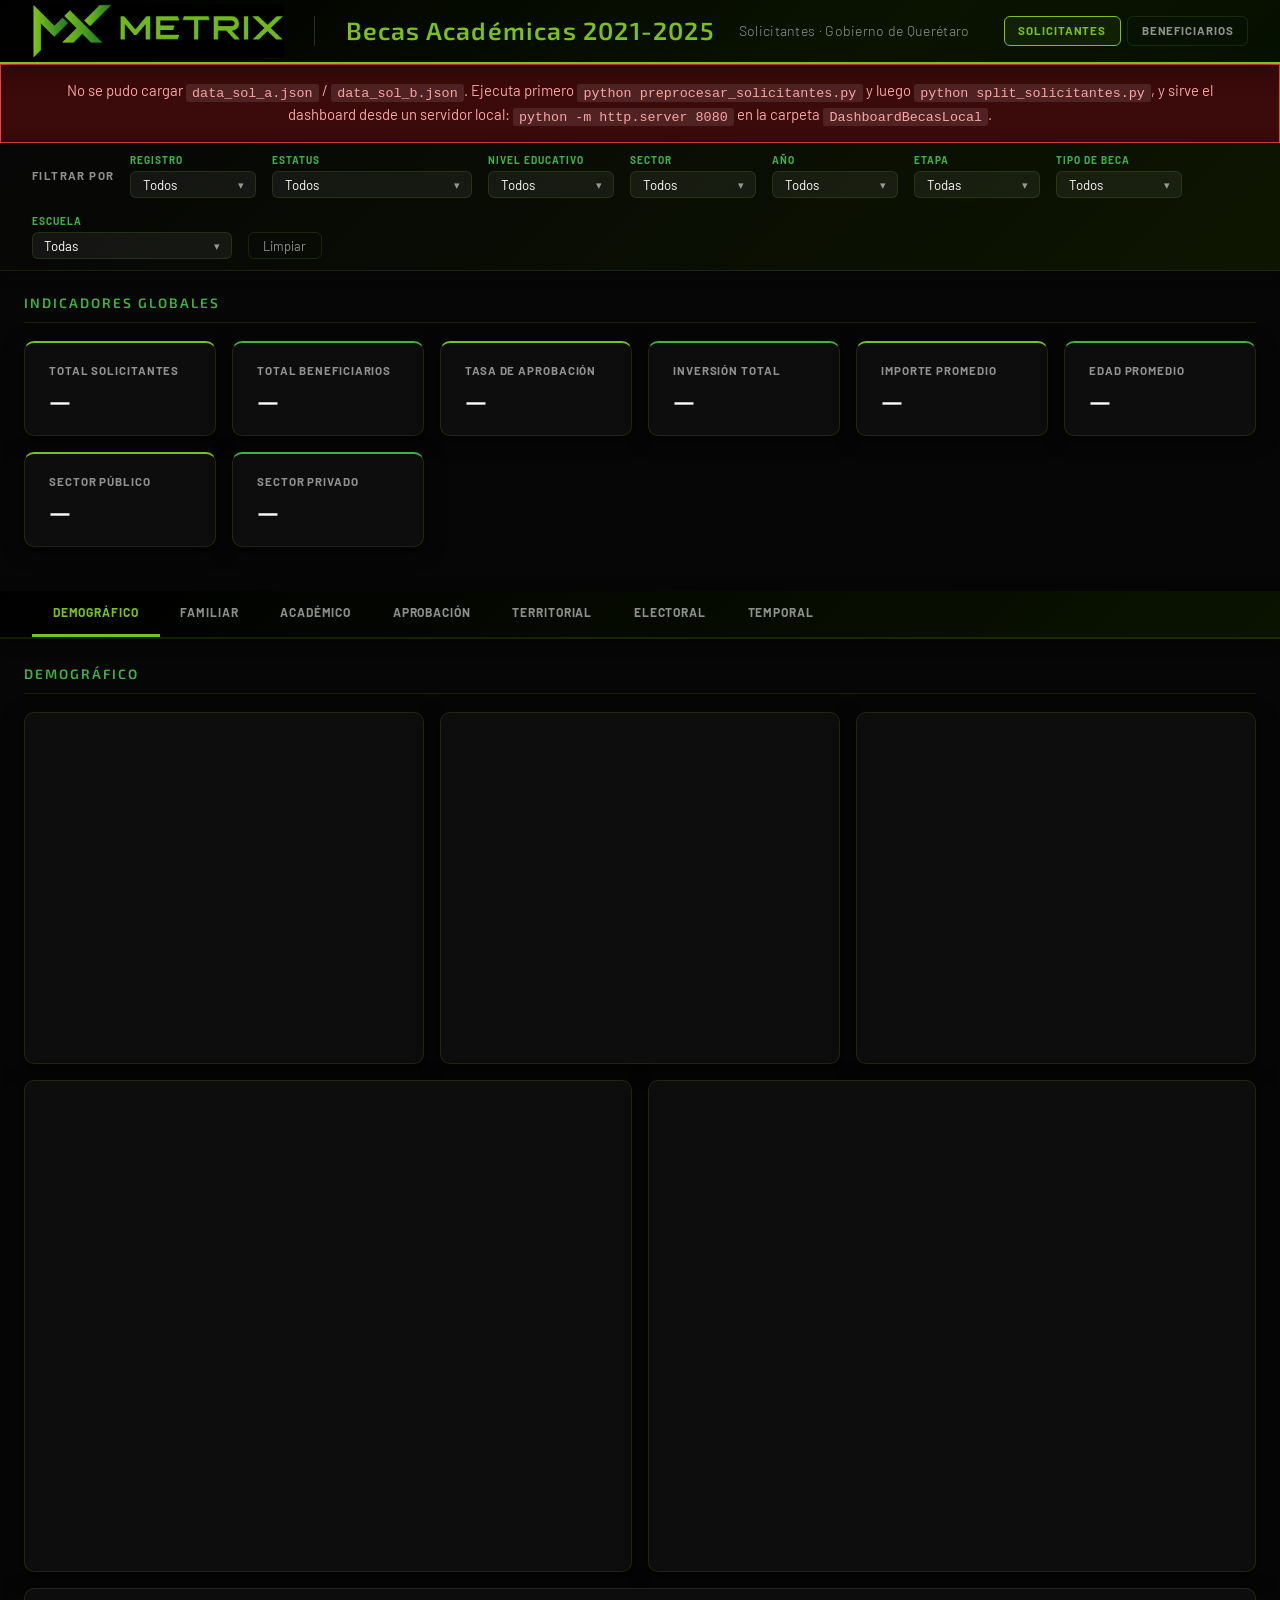
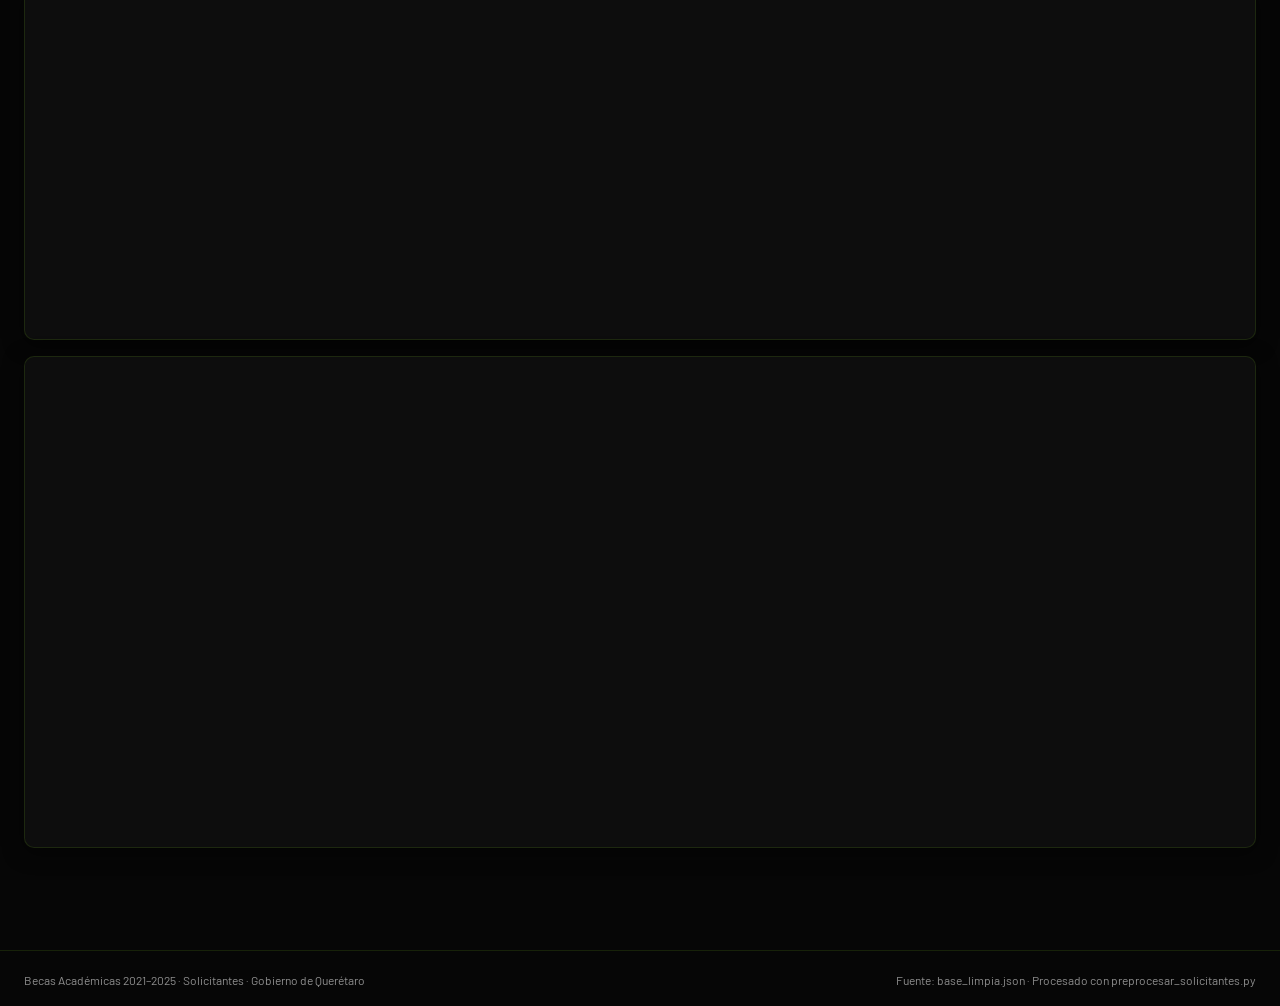
==== solicitantes.html @ c9a0ce11 "Nuevo componente solicitantes" ====
<!DOCTYPE html>
<html lang="es">
<head>
    <meta charset="UTF-8">
    <meta name="viewport" content="width=device-width, initial-scale=1.0">
    <title>Solicitantes — Becas Académicas 2021-2025</title>

    <link rel="preconnect" href="https://fonts.googleapis.com">
    <link rel="preconnect" href="https://fonts.gstatic.com" crossorigin>
    <link href="https://fonts.googleapis.com/css2?family=Barlow:wght@300;400;600;700&family=Exo+2:wght@400;600;700;800&display=swap" rel="stylesheet">

    <link rel="stylesheet" href="css/styles.css">

    <script src="https://cdn.plot.ly/plotly-2.27.0.min.js" charset="utf-8"></script>
</head>
<body>

<!-- ── TOP BAR ──────────────────────────────────────────────────────────── -->
<header class="top-bar">
    <div class="top-bar-inner">
        <div class="brand-logo" aria-label="Metrix">
            <img src="images/logo.png" alt="Metrix" class="brand-img">
        </div>
        <div class="brand-divider"></div>
        <h1 class="dashboard-title">Becas Académicas 2021-2025</h1>
        <span class="dashboard-subtitle">Solicitantes · Gobierno de Querétaro</span>
        <nav class="page-nav" aria-label="Cambiar vista">
            <a href="solicitantes.html" class="page-nav-btn active">Solicitantes</a>
            <a href="index.html" class="page-nav-btn">Beneficiarios</a>
        </nav>
    </div>
</header>

<!-- ── BANNER DE ERROR ──────────────────────────────────────────────────── -->
<div id="error-msg" class="error-banner" style="display:none;">
    No se pudo cargar <code>data_sol_a.json</code> / <code>data_sol_b.json</code>.
    Ejecuta primero <code>python preprocesar_solicitantes.py</code> y luego
    <code>python split_solicitantes.py</code>, y sirve el dashboard desde un
    servidor local: <code>python -m http.server 8080</code> en la carpeta <code>DashboardBecasLocal</code>.
</div>

<!-- ── BARRA DE FILTROS ──────────────────────────────────────── -->
<div class="filtros-bar">
    <div class="filtros-inner">
        <span class="filtros-titulo">Filtrar por</span>

        <!-- Filtro exclusivo de Solicitantes: Registro -->
        <div class="filtro-grupo">
            <label class="filtro-label">Registro</label>
            <div class="ms-wrap" id="ms-registro">
                <button class="ms-btn" type="button"><span class="ms-text">Todos</span><span class="ms-arrow">▾</span></button>
                <div class="ms-panel" hidden>
                    <label class="ms-opt"><input type="checkbox" value="BENEFICIARIOS"> Beneficiarios</label>
                    <label class="ms-opt"><input type="checkbox" value="NO_BENEFICIARIOS"> No Beneficiarios</label>
                </div>
            </div>
        </div>

        <!-- Filtro exclusivo de Solicitantes: Estatus -->
        <div class="filtro-grupo">
            <label class="filtro-label">Estatus</label>
            <div class="ms-wrap ms-wrap-lg" id="ms-estatus">
                <button class="ms-btn" type="button"><span class="ms-text">Todos</span><span class="ms-arrow">▾</span></button>
                <div class="ms-panel ms-panel-scroll" hidden></div>
            </div>
        </div>

        <div class="filtro-grupo">
            <label class="filtro-label">Nivel Educativo</label>
            <div class="ms-wrap" id="ms-nivel">
                <button class="ms-btn" type="button"><span class="ms-text">Todos</span><span class="ms-arrow">▾</span></button>
                <div class="ms-panel" hidden>
                    <label class="ms-opt"><input type="checkbox" value="PRIMARIA"> Primaria</label>
                    <label class="ms-opt"><input type="checkbox" value="SECUNDARIA"> Secundaria</label>
                    <label class="ms-opt"><input type="checkbox" value="UNIVERSIDAD"> Universidad</label>
                </div>
            </div>
        </div>

        <div class="filtro-grupo">
            <label class="filtro-label">Sector</label>
            <div class="ms-wrap" id="ms-sector">
                <button class="ms-btn" type="button"><span class="ms-text">Todos</span><span class="ms-arrow">▾</span></button>
                <div class="ms-panel" hidden>
                    <label class="ms-opt"><input type="checkbox" value="PUBLICA"> Público</label>
                    <label class="ms-opt"><input type="checkbox" value="PRIVADA"> Privado</label>
                </div>
            </div>
        </div>

        <div class="filtro-grupo">
            <label class="filtro-label">Año</label>
            <div class="ms-wrap" id="ms-anio">
                <button class="ms-btn" type="button"><span class="ms-text">Todos</span><span class="ms-arrow">▾</span></button>
                <div class="ms-panel" hidden>
                    <label class="ms-opt"><input type="checkbox" value="2021"> 2021</label>
                    <label class="ms-opt"><input type="checkbox" value="2022"> 2022</label>
                    <label class="ms-opt"><input type="checkbox" value="2023"> 2023</label>
                    <label class="ms-opt"><input type="checkbox" value="2024"> 2024</label>
                    <label class="ms-opt"><input type="checkbox" value="2025"> 2025</label>
                </div>
            </div>
        </div>

        <div class="filtro-grupo">
            <label class="filtro-label">Etapa</label>
            <div class="ms-wrap" id="ms-etapa">
                <button class="ms-btn" type="button"><span class="ms-text">Todas</span><span class="ms-arrow">▾</span></button>
                <div class="ms-panel" hidden>
                    <label class="ms-opt" data-etapa="E1"><input type="checkbox" value="1RA ETAPA"> 1ª Etapa</label>
                    <label class="ms-opt" data-etapa="E2"><input type="checkbox" value="2DA ETAPA"> 2ª Etapa</label>
                    <label class="ms-opt" data-etapa="EX"><input type="checkbox" value="EXTRAORDINARIA"> Extraordinaria</label>
                </div>
            </div>
        </div>

        <div class="filtro-grupo">
            <label class="filtro-label">Tipo de Beca</label>
            <div class="ms-wrap" id="ms-tipo">
                <button class="ms-btn" type="button"><span class="ms-text">Todos</span><span class="ms-arrow">▾</span></button>
                <div class="ms-panel" hidden>
                    <label class="ms-opt"><input type="checkbox" value="PRIMARIA"> Primaria</label>
                    <label class="ms-opt"><input type="checkbox" value="SECUNDARIA"> Secundaria</label>
                    <label class="ms-opt"><input type="checkbox" value="PRIMARIA EXCELENCIA"> Primaria Excelencia</label>
                    <label class="ms-opt"><input type="checkbox" value="SECUNDARIA EXCELENCIA"> Secundaria Excelencia</label>
                </div>
            </div>
        </div>

        <div class="filtro-grupo">
            <label class="filtro-label">Escuela</label>
            <div class="ms-wrap ms-wrap-lg" id="ms-escuela">
                <button class="ms-btn" type="button"><span class="ms-text">Todas</span><span class="ms-arrow">▾</span></button>
                <div class="ms-panel ms-panel-scroll" hidden></div>
            </div>
        </div>

        <button id="filtro-limpiar" class="filtro-btn-limpiar">Limpiar</button>
        <span id="filtro-count" class="filtro-count"></span>
    </div>
</div>

<!-- ── KPI CARDS ─────────────────────────────────────────────────────────── -->
<div class="container kpi-wrapper">
    <section class="section">
        <h2 class="section-title">Indicadores Globales</h2>
        <div class="kpi-grid">
            <div class="kpi-card">
                <span class="kpi-label">Total Solicitantes</span>
                <span class="kpi-value" id="kpi-total-val">—</span>
            </div>
            <div class="kpi-card">
                <span class="kpi-label">Total Beneficiarios</span>
                <span class="kpi-value" id="kpi-beneficiarios-val">—</span>
            </div>
            <div class="kpi-card">
                <span class="kpi-label">Tasa de Aprobación</span>
                <span class="kpi-value" id="kpi-tasa-val">—</span>
            </div>
            <div class="kpi-card">
                <span class="kpi-label">Inversión Total</span>
                <span class="kpi-value" id="kpi-inversion-val">—</span>
            </div>
            <div class="kpi-card">
                <span class="kpi-label">Importe Promedio</span>
                <span class="kpi-value" id="kpi-promedio-val">—</span>
            </div>
            <div class="kpi-card">
                <span class="kpi-label">Edad Promedio</span>
                <span class="kpi-value" id="kpi-edad-val">—</span>
            </div>
            <div class="kpi-card">
                <span class="kpi-label">Sector Público</span>
                <span class="kpi-value" id="kpi-publico-val">—</span>
            </div>
            <div class="kpi-card">
                <span class="kpi-label">Sector Privado</span>
                <span class="kpi-value" id="kpi-privado-val">—</span>
            </div>
        </div>
    </section>
</div>

<!-- ── NAVEGACIÓN POR PESTAÑAS ───────────────────────────────────────────── -->
<nav id="tabs-nav" class="tabs-nav" aria-label="Secciones del dashboard"></nav>

<!-- ── PANELES DE CONTENIDO ──────────────────────────────────────────────── -->
<main id="tab-panels" class="container"></main>

<!-- ── FOOTER ────────────────────────────────────────────────────────────── -->
<footer class="footer">
    <span>Becas Académicas 2021–2025 · Solicitantes · Gobierno de Querétaro</span>
    <span>Fuente: base_limpia.json · Procesado con preprocesar_solicitantes.py</span>
</footer>

<!-- ── SCRIPTS ────────────────────────────────────────────────────────────
     Orden: config → cargarDatosSol → módulos de gráficas
     cargarDatosSol.js dispara el evento 'datosListos' que activa cada gráfica.
─────────────────────────────────────────────────────────────────────────── -->
<script src="js/config.js"></script>
<script src="js/cargarDatosSol.js"></script>
<script src="js/filtrosSol.js"></script>
<script src="js/tabs.js"></script>
<script src="js/tabsSol.js"></script>

<!-- KPI cards -->
<script src="js/kpisSol.js"></script>

<!-- Gráficas por sección -->
<!-- Demográfico: compartido + gráfica extra exclusiva de Solicitantes -->
<script src="js/graficaDemografico.js"></script>
<script src="js/graficaDemograficoSol.js"></script>
<!-- Familiar y Académico: compartidos -->
<script src="js/graficaFamiliar.js"></script>
<script src="js/graficaAcademico.js"></script>
<!-- Aprobación: versión Solicitantes (reemplaza Económico de Beneficiarios) -->
<script src="js/graficaEconomicoSol.js"></script>
<!-- Territorial y Electoral: compartidos -->
<script src="js/graficaTerritorial.js"></script>
<script src="js/graficaElectoral.js"></script>
<!-- Temporal: versión Solicitantes (reemplaza Comparativo de Beneficiarios) -->
<script src="js/graficaComparativoSol.js"></script>

<!-- Orquestador: carga partials y arranca datos -->
<script src="js/loaderSol.js"></script>

</body>
</html>
---- css/styles.css ----
/* ── STYLES.CSS ── DashboardBecas ─────────────────────────────────────────────
   Tema: Metrix brand — negro (#060606) · verde (#7bc11d / #267e28)
   Fuentes: Exo 2 (display) · Barlow (cuerpo)
   Dashboard: Becas Académicas 2021–2025 · Gobierno de Querétaro
── */

*, *::before, *::after {
    box-sizing: border-box;
    margin: 0;
    padding: 0;
}

:root {
    --bg-base:       #060606;
    --bg-card:       #0d0d0d;
    --bg-paper:      #161616;
    --accent-1:      #7bc11d;
    --accent-2:      #3eb340;
    --text-primary:  #FFFFFF;
    --text-muted:    rgba(255, 255, 255, 0.55);
    --border:        rgba(123, 193, 29, 0.15);
    --border-hover:  rgba(123, 193, 29, 0.35);
    --font-main:     'Barlow', 'Inter', sans-serif;
    --font-display:  'Exo 2', sans-serif;
    --radius:        10px;
    --shadow:        0 4px 20px rgba(0, 0, 0, 0.55);
    --shadow-hover:  0 8px 32px rgba(0, 0, 0, 0.7);
    --h-topbar:      62px;
    --h-filtros:     86px;
}

html { scroll-behavior: smooth; }

body {
    background-color: var(--bg-base);
    color: var(--text-primary);
    font-family: var(--font-main);
    min-height: 100vh;
    line-height: 1.5;
}

/* ── TOP BAR ─────────────────────────────────────────────────────────────── */
.top-bar {
    background: linear-gradient(135deg, #000000 0%, #0a1300 70%, #061000 100%);
    border-bottom: 2px solid var(--accent-1);
    position: sticky;
    top: 0;
    z-index: 100;
    padding: 0 2rem;
    box-shadow: 0 2px 24px rgba(0, 0, 0, 0.55);
}

.top-bar-inner {
    max-width: 1620px;
    margin: 0 auto;
    display: flex;
    align-items: center;
    gap: 1.5rem;
    height: var(--h-topbar);
}

.dashboard-title {
    font-family: var(--font-display);
    font-size: 1.55rem;
    font-weight: 600;
    color: var(--accent-1);
    letter-spacing: 1.2px;
    white-space: nowrap;
}

.dashboard-subtitle {
    font-size: 0.88rem;
    color: var(--text-muted);
    font-weight: 300;
    letter-spacing: 0.3px;
}

/* ── ERROR BANNER ─────────────────────────────────────────────────────────── */
.error-banner {
    background: #3b0a0a;
    border: 1px solid #ef4444;
    color: #fca5a5;
    padding: 0.9rem 2rem;
    text-align: center;
    font-size: 0.93rem;
}
.error-banner code {
    background: rgba(255,255,255,0.1);
    padding: 0.1rem 0.4rem;
    border-radius: 3px;
    font-size: 0.9em;
}

/* ── MAIN CONTAINER ──────────────────────────────────────────────────────── */
.container {
    max-width: 1620px;
    margin: 0 auto;
    padding: 1.6rem 1.5rem;
}

/* ── SECTION ─────────────────────────────────────────────────────────────── */
.section {
    margin-bottom: 2.8rem;
}

.section-title {
    font-family: var(--font-display);
    font-size: 0.85rem;
    font-weight: 600;
    color: var(--accent-2);
    letter-spacing: 2px;
    text-transform: uppercase;
    margin-bottom: 1.1rem;
    padding-bottom: 0.55rem;
    border-bottom: 1px solid var(--border);
}

/* ── KPI GRID ─────────────────────────────────────────────────────────────── */
.kpi-grid {
    display: grid;
    grid-template-columns: repeat(auto-fit, minmax(180px, 1fr));
    gap: 1rem;
}

.kpi-card {
    background: linear-gradient(145deg, #0d0d0d, var(--bg-card));
    border: 1px solid var(--border);
    border-radius: var(--radius);
    padding: 1.2rem 1.5rem;
    display: flex;
    flex-direction: column;
    gap: 0.35rem;
    box-shadow: var(--shadow);
    transition: transform 0.2s ease, box-shadow 0.2s ease, border-color 0.2s ease;
}

.kpi-card:nth-child(odd)  { border-top: 2px solid var(--accent-1); }
.kpi-card:nth-child(even) { border-top: 2px solid var(--accent-2); }

.kpi-card:hover {
    transform: translateY(-2px);
    box-shadow: var(--shadow-hover);
    border-color: var(--border-hover);
}

.kpi-label {
    font-size: 0.72rem;
    color: var(--text-muted);
    text-transform: uppercase;
    letter-spacing: 0.9px;
    font-weight: 700;
}

.kpi-value {
    font-family: var(--font-display);
    font-size: clamp(1.05rem, 2vw, 1.6rem);
    font-weight: 700;
    color: var(--text-primary);
    line-height: 1.2;
    overflow-wrap: break-word;
    word-break: break-word;
    min-width: 0;
}

/* ── CHARTS GRID ──────────────────────────────────────────────────────────── */
.charts-grid {
    display: grid;
    gap: 1rem;
    margin-bottom: 1rem;
}

.charts-grid.cols-1 { grid-template-columns: 1fr; }
.charts-grid.cols-2 { grid-template-columns: repeat(2, 1fr); }
.charts-grid.cols-3 { grid-template-columns: repeat(3, 1fr); }

@media (max-width: 1100px) {
    .charts-grid.cols-3 { grid-template-columns: repeat(2, 1fr); }
}
@media (max-width: 720px) {
    .charts-grid.cols-2,
    .charts-grid.cols-3 { grid-template-columns: 1fr; }
    .top-bar-inner { flex-direction: column; height: auto; padding: 0.7rem 0; gap: 0.2rem; }
}

/* ── CHART CARD ───────────────────────────────────────────────────────────── */
.chart-card {
    background: var(--bg-card);
    border: 1px solid var(--border);
    border-radius: var(--radius);
    overflow: hidden;
    box-shadow: var(--shadow);
    transition: box-shadow 0.2s ease;
}

.chart-card:hover { box-shadow: var(--shadow-hover); }

.chart-container {
    width: 100%;
    height: 350px;
    position: relative;
}

.chart-container.chart-tall { height: 490px; }
.chart-container.chart-xl   { height: 440px; }
.chart-container.chart-xxl  { height: 580px; }
.chart-container.chart-mapa { height: 520px; }

/* loading placeholder */
.chart-container.loading::after {
    content: 'Cargando...';
    position: absolute;
    inset: 0;
    display: flex;
    align-items: center;
    justify-content: center;
    color: var(--text-muted);
    font-size: 0.85rem;
    animation: pulse 1.6s ease-in-out infinite;
}

@keyframes pulse {
    0%, 100% { opacity: 0.35; }
    50%       { opacity: 1; }
}

/* ── TABS NAV ─────────────────────────────────────────────────────────────── */
.tabs-nav {
    background: linear-gradient(135deg, #000000 0%, #0a1300 100%);
    border-bottom: 2px solid var(--border);
    position: sticky;
    top: calc(var(--h-topbar) + var(--h-filtros));
    z-index: 80;
    padding: 0 2rem;
    display: flex;
    overflow-x: auto;
    scrollbar-width: none;
    box-shadow: 0 2px 14px rgba(0,0,0,0.45);
}

.tabs-nav::-webkit-scrollbar { display: none; }

.tab-btn {
    flex-shrink: 0;
    background: transparent;
    border: none;
    border-bottom: 3px solid transparent;
    color: var(--text-muted);
    font-family: var(--font-main);
    font-size: 0.75rem;
    font-weight: 700;
    letter-spacing: 0.9px;
    text-transform: uppercase;
    padding: 0.88rem 1.3rem;
    cursor: pointer;
    transition: color 0.18s ease, border-color 0.18s ease;
    white-space: nowrap;
}

.tab-btn:hover { color: var(--text-primary); }

.tab-btn.active {
    color: var(--accent-1);
    border-bottom-color: var(--accent-1);
}

/* KPI wrapper */
.kpi-wrapper { padding-top: 1.4rem; padding-bottom: 0; }

/* Panel container */
#tab-panels { padding-top: 1.6rem; }

/* ── BARRA DE FILTROS ────────────────────────────────────────────────────── */
.filtros-bar {
    background: linear-gradient(135deg, #060606 0%, #0d1500 100%);
    border-bottom: 1px solid var(--border);
    padding: 0.65rem 2rem;
    position: sticky;
    top: var(--h-topbar);
    z-index: 90;
    box-shadow: 0 2px 12px rgba(0,0,0,0.4);
}

.filtros-inner {
    max-width: 1620px;
    margin: 0 auto;
    display: flex;
    align-items: center;
    gap: 1rem;
    flex-wrap: wrap;
    min-height: 54px;
}

.filtros-titulo {
    font-size: 0.72rem;
    font-weight: 700;
    text-transform: uppercase;
    letter-spacing: 1.4px;
    color: var(--text-muted);
    white-space: nowrap;
}

.filtro-grupo {
    display: flex;
    flex-direction: column;
    gap: 0.18rem;
}

.filtro-label {
    font-size: 0.63rem;
    font-weight: 700;
    text-transform: uppercase;
    letter-spacing: 1px;
    color: var(--accent-2);
}

.filtro-select {
    background: rgba(255,255,255,0.06);
    border: 1px solid var(--border);
    border-radius: 6px;
    color: var(--text-primary);
    font-family: var(--font-main);
    font-size: 0.83rem;
    padding: 0.28rem 0.7rem;
    cursor: pointer;
    transition: border-color 0.18s ease, background 0.18s ease;
    min-width: 126px;
}

.filtro-select.filtro-select-lg { min-width: 200px; }

.filtro-select:hover,
.filtro-select:focus {
    border-color: var(--accent-1);
    background: rgba(123,193,29,0.10);
    outline: none;
}

.filtro-select option {
    background: #0d0d0d;
    color: var(--text-primary);
}

.filtro-btn-limpiar {
    align-self: flex-end;
    background: transparent;
    border: 1px solid var(--border);
    border-radius: 6px;
    color: var(--text-muted);
    font-family: var(--font-main);
    font-size: 0.8rem;
    padding: 0.28rem 0.9rem;
    cursor: pointer;
    transition: border-color 0.18s ease, color 0.18s ease;
    white-space: nowrap;
}

.filtro-btn-limpiar:hover { border-color: #ef4444; color: #fca5a5; }

/* ── MULTI-SELECT DROPDOWN ───────────────────────────────────────────────── */
.ms-wrap {
    position: relative;
    min-width: 126px;
}
.ms-wrap-lg { min-width: 200px; }

.ms-btn {
    display: flex;
    align-items: center;
    justify-content: space-between;
    gap: 0.5rem;
    width: 100%;
    background: rgba(255,255,255,0.06);
    border: 1px solid var(--border);
    border-radius: 6px;
    color: var(--text-primary);
    font-family: var(--font-main);
    font-size: 0.83rem;
    padding: 0.28rem 0.7rem;
    cursor: pointer;
    transition: border-color 0.18s ease, background 0.18s ease;
    white-space: nowrap;
}
.ms-btn:hover,
.ms-btn:focus,
.ms-wrap.open .ms-btn {
    border-color: var(--accent-1);
    background: rgba(123,193,29,0.10);
    outline: none;
}
.ms-arrow {
    font-size: 0.7rem;
    color: var(--text-muted);
    transition: transform 0.18s ease;
    flex-shrink: 0;
}
.ms-wrap.open .ms-arrow { transform: rotate(180deg); }

.ms-panel {
    position: absolute;
    top: calc(100% + 4px);
    left: 0;
    z-index: 200;
    background: #141414;
    border: 1px solid var(--border-hover);
    border-radius: 8px;
    padding: 0.35rem 0;
    min-width: 100%;
    box-shadow: 0 8px 24px rgba(0,0,0,0.7);
}
.ms-panel[hidden] { display: none; }

.ms-panel-scroll {
    max-height: 220px;
    overflow-y: auto;
    scrollbar-width: thin;
    scrollbar-color: var(--accent-1) transparent;
}

.ms-opt {
    display: flex;
    align-items: center;
    gap: 0.5rem;
    padding: 0.32rem 0.85rem;
    font-size: 0.82rem;
    color: var(--text-primary);
    cursor: pointer;
    white-space: nowrap;
    transition: background 0.12s ease;
    user-select: none;
}
.ms-opt:hover { background: rgba(123,193,29,0.12); }

.ms-opt input[type="checkbox"] {
    accent-color: var(--accent-1);
    width: 13px;
    height: 13px;
    cursor: pointer;
    flex-shrink: 0;
}

/* Opción deshabilitada (ej. etapas no disponibles en año seleccionado) */
.ms-opt.ms-disabled {
    opacity: 0.32;
    pointer-events: none;
}

.filtro-count {
    align-self: flex-end;
    font-size: 0.75rem;
    color: var(--text-muted);
    margin-left: auto;
    white-space: nowrap;
}

/* ── PLACEHOLDER SECTIONS ─────────────────────────────────────────────────── */
.placeholder-section {
    margin-bottom: 1rem;
    display: flex;
    gap: 1rem;
    flex-wrap: wrap;
}

.placeholder-card {
    background: linear-gradient(145deg, rgba(26,26,26,0.35), rgba(13,13,13,0.6));
    border: 1px dashed rgba(255,255,255,0.18);
    border-radius: var(--radius);
    padding: 2rem 2.5rem;
    flex: 1;
    min-width: 280px;
    text-align: center;
}

.placeholder-card.placeholder-wide { flex-basis: 100%; }

.placeholder-icon {
    display: block;
    font-size: 2.2rem;
    margin-bottom: 0.7rem;
    opacity: 0.6;
}

.placeholder-card h3 {
    font-family: var(--font-display);
    font-size: 1rem;
    font-weight: 600;
    color: var(--text-muted);
    margin-bottom: 0.5rem;
}

.placeholder-card p {
    font-size: 0.82rem;
    color: rgba(255,255,255,0.40);
    line-height: 1.6;
}

.placeholder-card code {
    background: rgba(255,255,255,0.08);
    padding: 0.1rem 0.35rem;
    border-radius: 3px;
    font-size: 0.85em;
}

.placeholder-chart {
    display: flex;
    align-items: center;
    justify-content: center;
}

.placeholder-chart-inner {
    display: flex;
    flex-direction: column;
    align-items: center;
    gap: 0.4rem;
    padding: 2rem;
    color: rgba(255,255,255,0.25);
    font-family: var(--font-display);
    font-size: 0.9rem;
    letter-spacing: 0.5px;
}

.placeholder-chart-inner small {
    font-size: 0.72rem;
    color: rgba(255,255,255,0.18);
    font-family: var(--font-main);
}

/* ── BRAND LOGO ─────────────────────────────────────────────────────────── */
.brand-logo {
    display: flex;
    align-items: center;
    gap: 0.55rem;
    flex-shrink: 0;
    text-decoration: none;
}

.brand-img {
    height: 54px;
    width: auto;
    object-fit: contain;
    display: block;
    border-radius: 4px;
}

.brand-divider {
    width: 1px;
    height: 30px;
    background: rgba(123, 193, 29, 0.25);
    margin: 0 0.4rem;
    flex-shrink: 0;
}

/* ── PAGE NAV (switch between Solicitantes / Beneficiarios) ──────────────── */
.page-nav {
    display: flex;
    gap: 0.4rem;
    margin-left: auto;
    flex-shrink: 0;
}

.page-nav-btn {
    background: transparent;
    border: 1px solid var(--border);
    border-radius: 6px;
    color: var(--text-muted);
    font-family: var(--font-main);
    font-size: 0.72rem;
    font-weight: 700;
    letter-spacing: 0.9px;
    text-transform: uppercase;
    padding: 0.32rem 0.85rem;
    cursor: pointer;
    text-decoration: none;
    transition: border-color 0.18s ease, color 0.18s ease, background 0.18s ease;
    white-space: nowrap;
    display: inline-flex;
    align-items: center;
}

.page-nav-btn:hover {
    border-color: var(--border-hover);
    color: var(--text-primary);
    background: rgba(123, 193, 29, 0.08);
}

.page-nav-btn.active {
    border-color: var(--accent-1);
    color: var(--accent-1);
    background: rgba(123, 193, 29, 0.08);
    cursor: default;
}

/* ── FOOTER ──────────────────────────────────────────────────────────────── */
.footer {
    max-width: 1620px;
    margin: 2rem auto 0;
    padding: 1.2rem 1.5rem;
    border-top: 1px solid var(--border);
    display: flex;
    justify-content: space-between;
    flex-wrap: wrap;
    gap: 0.5rem;
    font-size: 0.75rem;
    color: var(--text-muted);
}

/* ── RESPONSIVE ──────────────────────────────────────────────────────────── */
@media (max-width: 900px) {
    :root { --h-filtros: 130px; }
    .filtros-inner { gap: 0.7rem; }
    .filtro-select { min-width: 110px; }
}

@media (max-width: 720px) {
    :root { --h-filtros: 200px; }
    .tabs-nav { padding: 0 0.5rem; }
    .tab-btn  { font-size: 0.68rem; padding: 0.75rem 0.8rem; letter-spacing: 0.4px; }
    .footer   { flex-direction: column; }
}
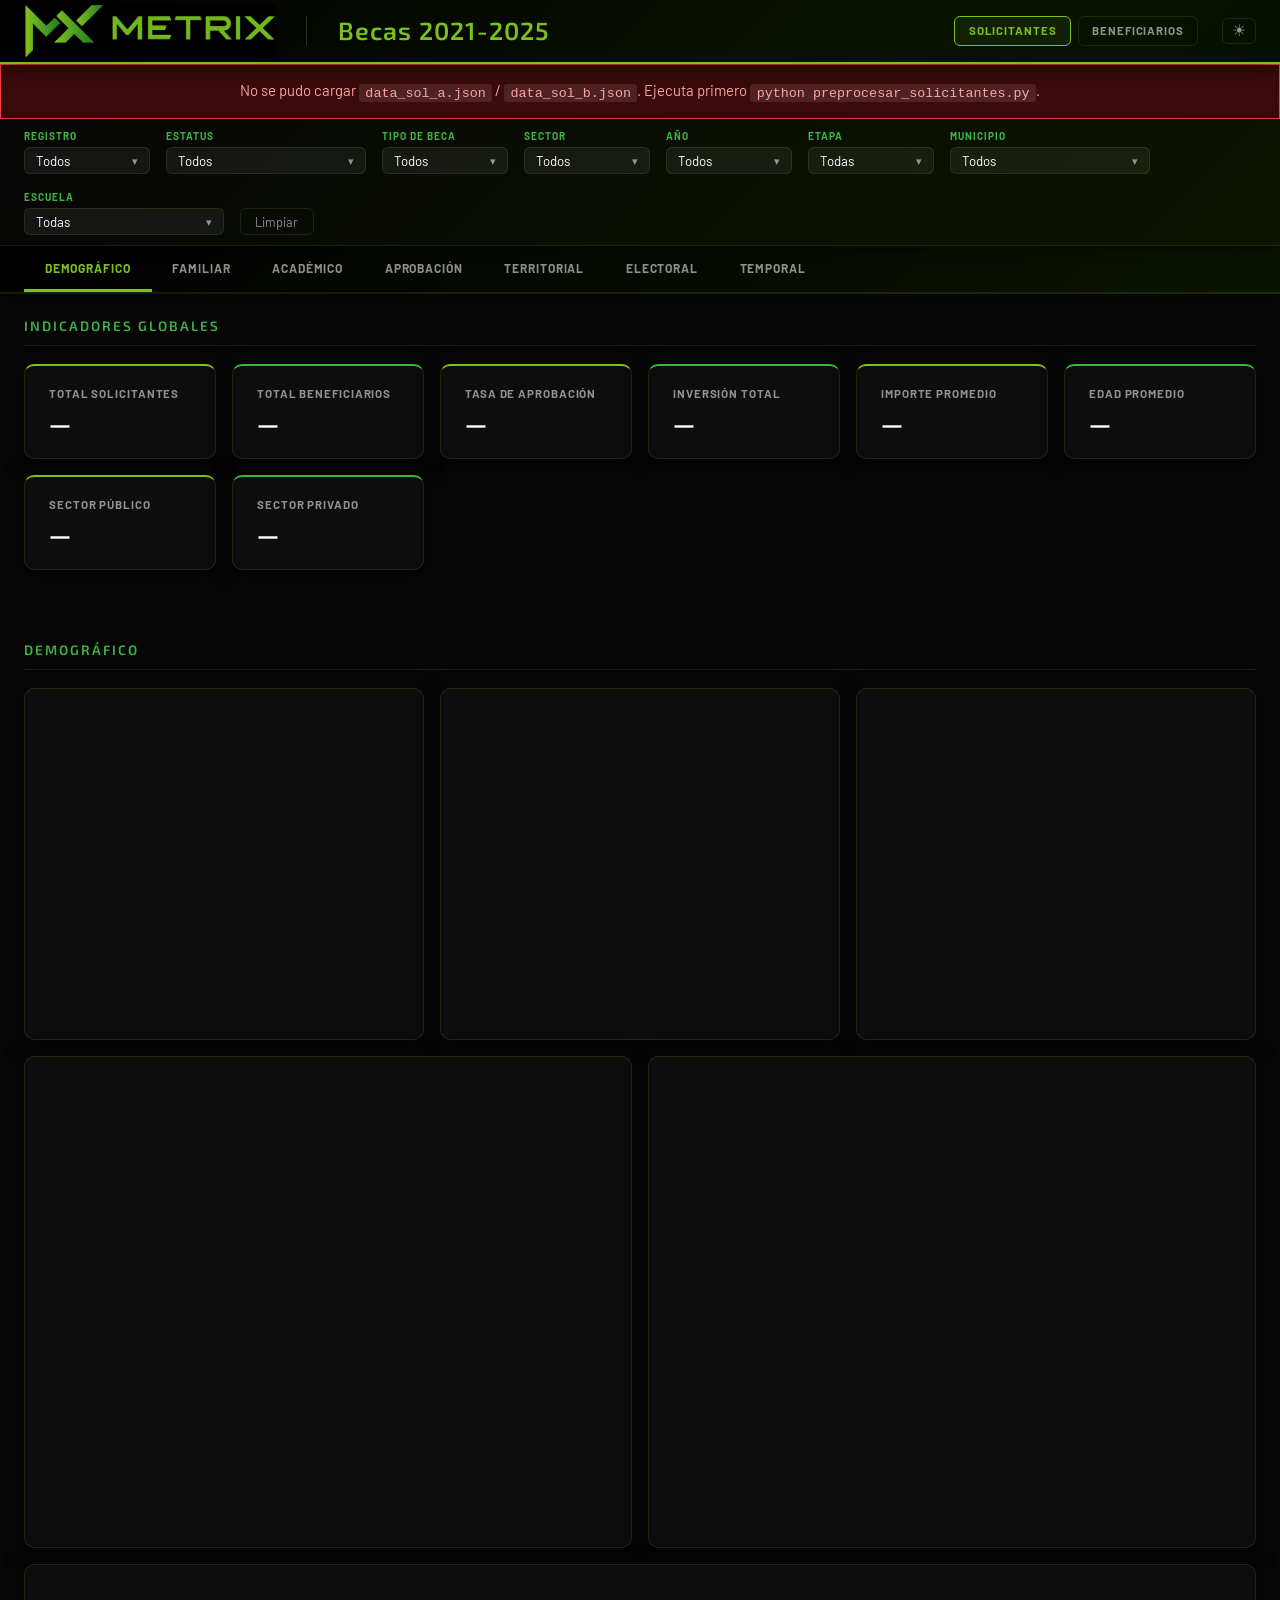
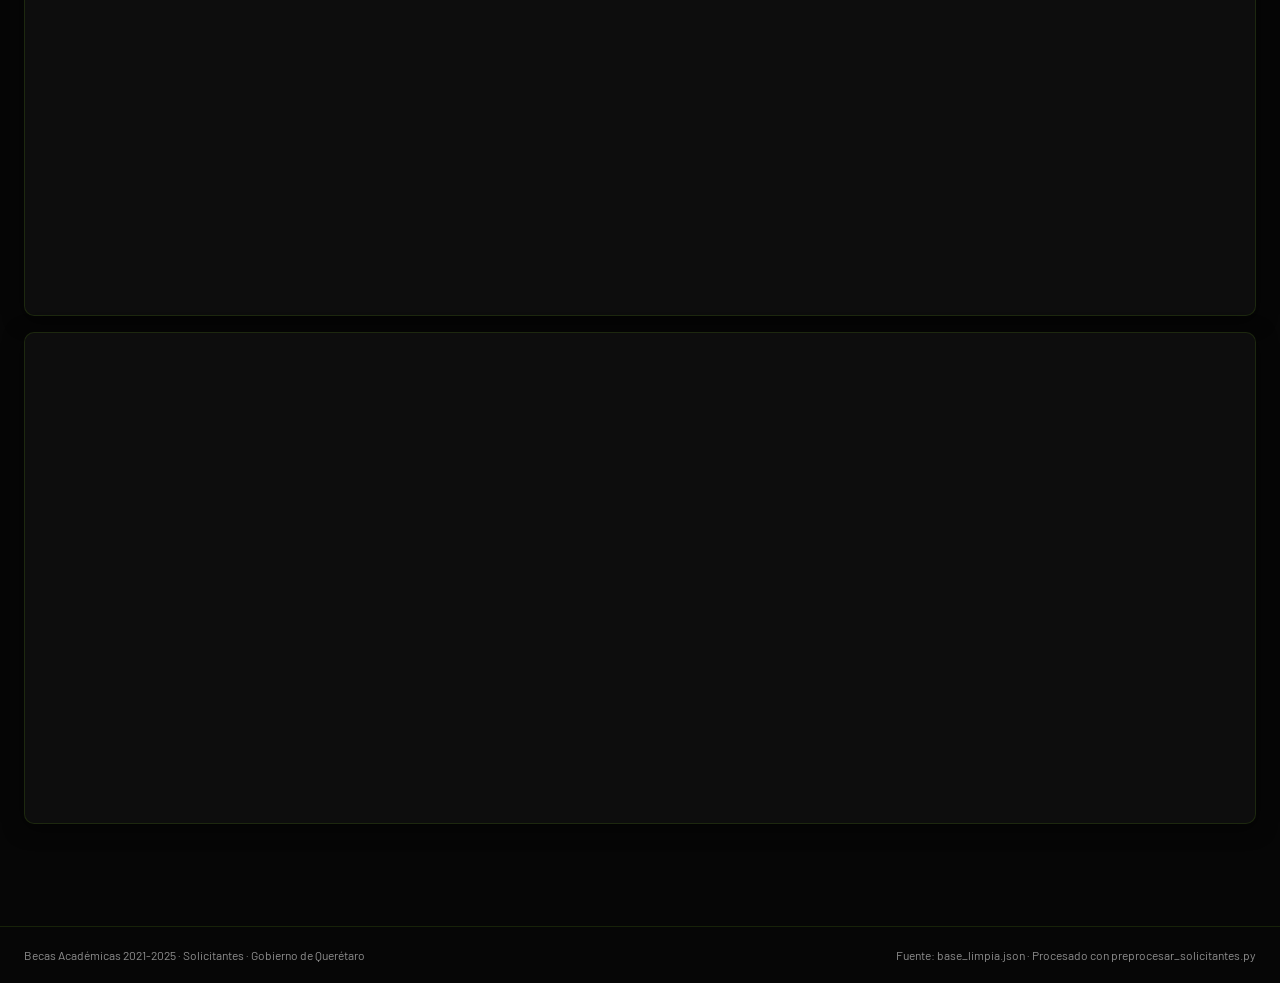
==== commit 3dbfd411: "Ajustes mayores" ====
--- a/solicitantes.html
+++ b/solicitantes.html
@@ -3,7 +3,7 @@
 <head>
     <meta charset="UTF-8">
     <meta name="viewport" content="width=device-width, initial-scale=1.0">
-    <title>Solicitantes — Becas Académicas 2021-2025</title>
+    <title>Solicitantes — 2021-2025</title>
 
     <link rel="preconnect" href="https://fonts.googleapis.com">
     <link rel="preconnect" href="https://fonts.gstatic.com" crossorigin>
@@ -12,6 +12,8 @@
     <link rel="stylesheet" href="css/styles.css">
 
     <script src="https://cdn.plot.ly/plotly-2.27.0.min.js" charset="utf-8"></script>
+    <!-- Carga el tema antes del primer paint para evitar flash -->
+    <script src="js/theme.js"></script>
 </head>
 <body>
 
@@ -22,27 +24,24 @@
             <img src="images/logo.png" alt="Metrix" class="brand-img">
         </div>
         <div class="brand-divider"></div>
-        <h1 class="dashboard-title">Becas Académicas 2021-2025</h1>
-        <span class="dashboard-subtitle">Solicitantes · Gobierno de Querétaro</span>
+        <h1 class="dashboard-title">Becas 2021-2025</h1>
         <nav class="page-nav" aria-label="Cambiar vista">
             <a href="solicitantes.html" class="page-nav-btn active">Solicitantes</a>
             <a href="index.html" class="page-nav-btn">Beneficiarios</a>
         </nav>
+        <button id="theme-toggle" class="theme-toggle-btn" onclick="toggleTheme()" title="Cambiar a modo claro">☀</button>
     </div>
 </header>
 
 <!-- ── BANNER DE ERROR ──────────────────────────────────────────────────── -->
 <div id="error-msg" class="error-banner" style="display:none;">
     No se pudo cargar <code>data_sol_a.json</code> / <code>data_sol_b.json</code>.
-    Ejecuta primero <code>python preprocesar_solicitantes.py</code> y luego
-    <code>python split_solicitantes.py</code>, y sirve el dashboard desde un
-    servidor local: <code>python -m http.server 8080</code> en la carpeta <code>DashboardBecasLocal</code>.
+    Ejecuta primero <code>python preprocesar_solicitantes.py</code>.
 </div>
 
 <!-- ── BARRA DE FILTROS ──────────────────────────────────────── -->
 <div class="filtros-bar">
     <div class="filtros-inner">
-        <span class="filtros-titulo">Filtrar por</span>
 
         <!-- Filtro exclusivo de Solicitantes: Registro -->
         <div class="filtro-grupo">
@@ -65,13 +64,15 @@
             </div>
         </div>
 
-        <div class="filtro-grupo">
-            <label class="filtro-label">Nivel Educativo</label>
-            <div class="ms-wrap" id="ms-nivel">
+         <div class="filtro-grupo">
+            <label class="filtro-label">Tipo de Beca</label>
+            <div class="ms-wrap" id="ms-tipo">
                 <button class="ms-btn" type="button"><span class="ms-text">Todos</span><span class="ms-arrow">▾</span></button>
                 <div class="ms-panel" hidden>
                     <label class="ms-opt"><input type="checkbox" value="PRIMARIA"> Primaria</label>
                     <label class="ms-opt"><input type="checkbox" value="SECUNDARIA"> Secundaria</label>
+                    <label class="ms-opt"><input type="checkbox" value="PRIMARIA EXCELENCIA"> Primaria Excelencia</label>
+                    <label class="ms-opt"><input type="checkbox" value="SECUNDARIA EXCELENCIA"> Secundaria Excelencia</label>
                     <label class="ms-opt"><input type="checkbox" value="UNIVERSIDAD"> Universidad</label>
                 </div>
             </div>
@@ -115,15 +116,10 @@
         </div>
 
         <div class="filtro-grupo">
-            <label class="filtro-label">Tipo de Beca</label>
-            <div class="ms-wrap" id="ms-tipo">
-                <button class="ms-btn" type="button"><span class="ms-text">Todos</span><span class="ms-arrow">▾</span></button>
-                <div class="ms-panel" hidden>
-                    <label class="ms-opt"><input type="checkbox" value="PRIMARIA"> Primaria</label>
-                    <label class="ms-opt"><input type="checkbox" value="SECUNDARIA"> Secundaria</label>
-                    <label class="ms-opt"><input type="checkbox" value="PRIMARIA EXCELENCIA"> Primaria Excelencia</label>
-                    <label class="ms-opt"><input type="checkbox" value="SECUNDARIA EXCELENCIA"> Secundaria Excelencia</label>
-                </div>
+            <label class="filtro-label">Municipio</label>
+            <div class="ms-wrap ms-wrap-lg" id="ms-municipio">
+                <button class="ms-btn" type="button"><span class="ms-text">Todos</span><span class="ms-arrow">▾</span></button>
+                <div class="ms-panel ms-panel-scroll" hidden></div>
             </div>
         </div>
 
@@ -131,14 +127,21 @@
             <label class="filtro-label">Escuela</label>
             <div class="ms-wrap ms-wrap-lg" id="ms-escuela">
                 <button class="ms-btn" type="button"><span class="ms-text">Todas</span><span class="ms-arrow">▾</span></button>
-                <div class="ms-panel ms-panel-scroll" hidden></div>
+                <div class="ms-panel ms-panel-scroll" hidden>
+                    <div class="ms-search-wrap">
+                        <input type="text" id="escuela-search" class="ms-search" placeholder="Buscar escuela…" autocomplete="off">
+                    </div>
+                    <div class="ms-checkboxes"></div>
+                </div>
             </div>
         </div>
 
         <button id="filtro-limpiar" class="filtro-btn-limpiar">Limpiar</button>
-        <span id="filtro-count" class="filtro-count"></span>
     </div>
 </div>
+
+<!-- ── NAVEGACIÓN POR PESTAÑAS ───────────────────────────────────────────── -->
+<nav id="tabs-nav" class="tabs-nav" aria-label="Secciones del dashboard"></nav>
 
 <!-- ── KPI CARDS ─────────────────────────────────────────────────────────── -->
 <div class="container kpi-wrapper">
@@ -181,15 +184,12 @@
     </section>
 </div>
 
-<!-- ── NAVEGACIÓN POR PESTAÑAS ───────────────────────────────────────────── -->
-<nav id="tabs-nav" class="tabs-nav" aria-label="Secciones del dashboard"></nav>
-
 <!-- ── PANELES DE CONTENIDO ──────────────────────────────────────────────── -->
 <main id="tab-panels" class="container"></main>
 
 <!-- ── FOOTER ────────────────────────────────────────────────────────────── -->
 <footer class="footer">
-    <span>Becas Académicas 2021–2025 · Solicitantes · Gobierno de Querétaro</span>
+    <span>Becas Académicas 2021-2025 · Solicitantes · Gobierno de Querétaro</span>
     <span>Fuente: base_limpia.json · Procesado con preprocesar_solicitantes.py</span>
 </footer>
 
--- a/css/styles.css
+++ b/css/styles.css
@@ -46,13 +46,14 @@
     position: sticky;
     top: 0;
     z-index: 100;
-    padding: 0 2rem;
+    padding: 0;
     box-shadow: 0 2px 24px rgba(0, 0, 0, 0.55);
 }
 
 .top-bar-inner {
     max-width: 1620px;
     margin: 0 auto;
+    padding: 0 1.5rem;
     display: flex;
     align-items: center;
     gap: 1.5rem;
@@ -230,7 +231,7 @@
     position: sticky;
     top: calc(var(--h-topbar) + var(--h-filtros));
     z-index: 80;
-    padding: 0 2rem;
+    padding: 0 max(1.5rem, calc((100% - 1620px) / 2 + 1.5rem));
     display: flex;
     overflow-x: auto;
     scrollbar-width: none;
@@ -273,7 +274,7 @@
 .filtros-bar {
     background: linear-gradient(135deg, #060606 0%, #0d1500 100%);
     border-bottom: 1px solid var(--border);
-    padding: 0.65rem 2rem;
+    padding: 0.65rem 0;
     position: sticky;
     top: var(--h-topbar);
     z-index: 90;
@@ -283,6 +284,7 @@
 .filtros-inner {
     max-width: 1620px;
     margin: 0 auto;
+    padding: 0 1.5rem;
     display: flex;
     align-items: center;
     gap: 1rem;
@@ -444,6 +446,37 @@
     pointer-events: none;
 }
 
+/* Opción deshabilitada (ej. etapas no disponibles en año seleccionado) */
+.ms-opt.ms-disabled {
+    opacity: 0.32;
+    pointer-events: none;
+}
+
+/* Buscador dentro del panel de Escuela */
+.ms-search-wrap {
+    padding: 0.4rem 0.6rem 0.3rem;
+    border-bottom: 1px solid var(--border);
+    position: sticky;
+    top: 0;
+    background: #141414;
+    z-index: 1;
+}
+.ms-search {
+    width: 100%;
+    box-sizing: border-box;
+    background: rgba(255,255,255,0.06);
+    border: 1px solid var(--border);
+    border-radius: 5px;
+    color: var(--text-primary);
+    font-family: var(--font-main);
+    font-size: 0.8rem;
+    padding: 0.26rem 0.6rem;
+    outline: none;
+    transition: border-color 0.18s ease;
+}
+.ms-search::placeholder { color: var(--text-muted); }
+.ms-search:focus { border-color: var(--accent-1); background: rgba(123,193,29,0.07); }
+
 .filtro-count {
     align-self: flex-end;
     font-size: 0.75rem;
@@ -603,6 +636,208 @@
     color: var(--text-muted);
 }
 
+/* ── CHART CHECKLIST DROPDOWN ────────────────────────────────────────────── */
+.chk-dropdown-wrap {
+    position: absolute;
+    top: 10px;
+    right: 12px;
+    z-index: 20;
+}
+
+.chk-dropdown-btn {
+    display: flex;
+    align-items: center;
+    gap: 6px;
+    background: rgba(22, 22, 22, 0.92);
+    border: 1px solid var(--border);
+    border-radius: 6px;
+    color: var(--text-muted);
+    font-family: var(--font-main);
+    font-size: 0.7rem;
+    font-weight: 600;
+    padding: 4px 10px;
+    cursor: pointer;
+    transition: border-color 0.15s, color 0.15s, background 0.15s;
+    letter-spacing: 0.4px;
+    white-space: nowrap;
+}
+
+.chk-dropdown-btn:hover,
+.chk-dropdown-btn.open {
+    border-color: var(--border-hover);
+    color: var(--text-primary);
+    background: rgba(30, 30, 30, 0.97);
+}
+
+.chk-chevron {
+    transition: transform 0.2s;
+    color: var(--text-muted);
+    flex-shrink: 0;
+}
+.chk-dropdown-btn.open .chk-chevron {
+    transform: rotate(180deg);
+}
+
+.chk-dropdown-panel {
+    display: none;
+    flex-direction: column;
+    position: absolute;
+    top: calc(100% + 5px);
+    right: 0;
+    width: 190px;
+    max-height: 260px;
+    background: #141414;
+    border: 1px solid var(--border);
+    border-radius: 8px;
+    box-shadow: 0 8px 28px rgba(0,0,0,0.65);
+    overflow: hidden;
+}
+.chk-dropdown-panel.open {
+    display: flex;
+}
+
+.chk-dropdown-actions {
+    display: flex;
+    gap: 4px;
+    padding: 8px 10px 6px;
+    border-bottom: 1px solid var(--border);
+}
+
+.chk-action-btn {
+    flex: 1;
+    background: transparent;
+    border: 1px solid var(--border);
+    border-radius: 4px;
+    color: var(--text-muted);
+    font-family: var(--font-main);
+    font-size: 0.62rem;
+    font-weight: 600;
+    padding: 2px 4px;
+    cursor: pointer;
+    transition: background 0.15s, border-color 0.15s, color 0.15s;
+    letter-spacing: 0.3px;
+}
+
+.chk-action-btn:hover {
+    border-color: var(--border-hover);
+    color: var(--text-primary);
+    background: rgba(123, 193, 29, 0.08);
+}
+
+.chart-checklist-items {
+    overflow-y: auto;
+    padding: 4px 0;
+    scrollbar-width: thin;
+    scrollbar-color: rgba(123, 193, 29, 0.3) transparent;
+}
+
+.chart-checklist-items::-webkit-scrollbar {
+    width: 4px;
+}
+.chart-checklist-items::-webkit-scrollbar-track {
+    background: transparent;
+}
+.chart-checklist-items::-webkit-scrollbar-thumb {
+    background: rgba(123, 193, 29, 0.3);
+    border-radius: 2px;
+}
+
+.chk-item {
+    display: flex;
+    align-items: center;
+    gap: 7px;
+    padding: 5px 12px;
+    cursor: pointer;
+    transition: background 0.12s;
+}
+
+.chk-item:hover {
+    background: rgba(123, 193, 29, 0.08);
+}
+
+.chk-item input[type="checkbox"] {
+    appearance: none;
+    -webkit-appearance: none;
+    width: 13px;
+    height: 13px;
+    min-width: 13px;
+    border: 1px solid rgba(123, 193, 29, 0.4);
+    border-radius: 3px;
+    background: transparent;
+    cursor: pointer;
+    position: relative;
+    transition: background 0.12s, border-color 0.12s;
+}
+
+.chk-item input[type="checkbox"]:checked {
+    background: var(--accent-1);
+    border-color: var(--accent-1);
+}
+
+.chk-item input[type="checkbox"]:checked::after {
+    content: '';
+    position: absolute;
+    left: 3px;
+    top: 1px;
+    width: 5px;
+    height: 8px;
+    border: 2px solid #000;
+    border-top: none;
+    border-left: none;
+    transform: rotate(45deg);
+}
+
+.chk-item span {
+    font-family: var(--font-main);
+    font-size: 0.7rem;
+    color: rgba(255, 255, 255, 0.8);
+    line-height: 1.3;
+    white-space: nowrap;
+    overflow: hidden;
+    text-overflow: ellipsis;
+}
+
+
+/* ── TOP SELECTOR ────────────────────────────────────────────────────────── */
+.top-selector {
+    display: flex;
+    align-items: center;
+    gap: 4px;
+    padding: 8px 14px 0;
+    justify-content: flex-end;
+}
+.top-selector-label {
+    font-family: var(--font-main);
+    font-size: 0.7rem;
+    color: var(--text-muted);
+    margin-right: 4px;
+    letter-spacing: 0.4px;
+    white-space: nowrap;
+}
+.top-btn {
+    background: transparent;
+    border: 1px solid var(--border);
+    border-radius: 4px;
+    color: var(--text-muted);
+    font-family: var(--font-main);
+    font-size: 0.7rem;
+    font-weight: 600;
+    padding: 2px 9px;
+    cursor: pointer;
+    transition: background 0.15s, border-color 0.15s, color 0.15s;
+    letter-spacing: 0.4px;
+}
+.top-btn:hover {
+    border-color: var(--border-hover);
+    color: var(--text-primary);
+}
+.top-btn.active {
+    background: var(--accent-1);
+    border-color: var(--accent-1);
+    color: #000;
+    font-weight: 700;
+}
+
 /* ── RESPONSIVE ──────────────────────────────────────────────────────────── */
 @media (max-width: 900px) {
     :root { --h-filtros: 130px; }
@@ -616,3 +851,171 @@
     .tab-btn  { font-size: 0.68rem; padding: 0.75rem 0.8rem; letter-spacing: 0.4px; }
     .footer   { flex-direction: column; }
 }
+
+/* ── LIGHT MODE ───────────────────────────────────────────────────────────── */
+:root[data-theme="light"] {
+    --bg-base:      #f0f4ea;
+    --bg-card:      #ffffff;
+    --bg-paper:     #f8faf4;
+    --text-primary: #111c06;
+    --text-muted:   rgba(30, 60, 10, 0.55);
+    --border:       rgba(80, 140, 20, 0.22);
+    --border-hover: rgba(80, 140, 20, 0.50);
+    --shadow:       0 4px 20px rgba(0, 0, 0, 0.08);
+    --shadow-hover: 0 8px 32px rgba(0, 0, 0, 0.14);
+}
+
+/* Top bar — stays dark; buttons need explicit light-on-dark overrides */
+[data-theme="light"] .top-bar {
+    background: linear-gradient(135deg, #1a2e05 0%, #243d08 70%, #1a2e05 100%);
+    box-shadow: 0 2px 24px rgba(0, 0, 0, 0.25);
+}
+
+[data-theme="light"] .dashboard-title { color: var(--accent-1); }
+
+[data-theme="light"] .brand-divider { background: rgba(255, 255, 255, 0.20); }
+
+[data-theme="light"] .page-nav-btn {
+    border-color: rgba(255, 255, 255, 0.28);
+    color: rgba(255, 255, 255, 0.70);
+}
+[data-theme="light"] .page-nav-btn:hover {
+    border-color: rgba(255, 255, 255, 0.65);
+    color: #ffffff;
+    background: rgba(255, 255, 255, 0.10);
+}
+[data-theme="light"] .page-nav-btn.active {
+    border-color: var(--accent-1);
+    color: var(--accent-1);
+    background: rgba(123, 193, 29, 0.12);
+}
+
+[data-theme="light"] .theme-toggle-btn {
+    border-color: rgba(255, 255, 255, 0.28);
+    color: rgba(255, 255, 255, 0.70);
+}
+[data-theme="light"] .theme-toggle-btn:hover {
+    border-color: rgba(255, 255, 255, 0.65);
+    color: #ffffff;
+    background: rgba(255, 255, 255, 0.10);
+}
+
+/* Filtros bar */
+[data-theme="light"] .filtros-bar {
+    background: linear-gradient(135deg, #e8f0de 0%, #f0f4ea 100%);
+    box-shadow: 0 2px 12px rgba(0, 0, 0, 0.07);
+}
+
+/* Tabs nav */
+[data-theme="light"] .tabs-nav {
+    background: linear-gradient(135deg, #e2edd8 0%, #eaf2e0 100%);
+    box-shadow: 0 2px 14px rgba(0, 0, 0, 0.08);
+}
+
+[data-theme="light"] .tab-btn { color: rgba(30, 60, 10, 0.55); }
+[data-theme="light"] .tab-btn:hover  { color: var(--text-primary); }
+[data-theme="light"] .tab-btn.active { color: var(--accent-1); border-bottom-color: var(--accent-1); }
+
+/* KPI cards */
+[data-theme="light"] .kpi-card {
+    background: linear-gradient(145deg, #ffffff, #f4f8ee);
+}
+
+/* Chart cards */
+[data-theme="light"] .chart-card { background: #ffffff; }
+
+/* Multi-select button */
+[data-theme="light"] .ms-btn,
+[data-theme="light"] .filtro-select {
+    background: rgba(0, 0, 0, 0.05);
+    color: var(--text-primary);
+}
+[data-theme="light"] .ms-btn:hover,
+[data-theme="light"] .ms-btn:focus,
+[data-theme="light"] .ms-wrap.open .ms-btn,
+[data-theme="light"] .filtro-select:hover,
+[data-theme="light"] .filtro-select:focus {
+    background: rgba(80, 140, 20, 0.10);
+}
+
+/* Multi-select panel */
+[data-theme="light"] .ms-panel {
+    background: #ffffff;
+    box-shadow: 0 8px 24px rgba(0, 0, 0, 0.15);
+}
+[data-theme="light"] .ms-search-wrap { background: #ffffff; }
+[data-theme="light"] .ms-search {
+    background: rgba(0, 0, 0, 0.05);
+    color: var(--text-primary);
+}
+[data-theme="light"] .ms-search::placeholder { color: rgba(30, 60, 10, 0.45); }
+[data-theme="light"] .ms-opt { color: var(--text-primary); }
+[data-theme="light"] .ms-opt:hover { background: rgba(80, 140, 20, 0.10); }
+
+[data-theme="light"] .filtro-select option { background: #ffffff; color: #111111; }
+
+/* Clear button */
+[data-theme="light"] .filtro-btn-limpiar { color: var(--text-muted); }
+
+/* Dropdown overlay (chk) */
+[data-theme="light"] .chk-dropdown-btn {
+    background: rgba(240, 248, 230, 0.95);
+    color: var(--text-muted);
+}
+[data-theme="light"] .chk-dropdown-btn:hover,
+[data-theme="light"] .chk-dropdown-btn.open {
+    background: #f8faf4;
+    color: var(--text-primary);
+}
+[data-theme="light"] .chk-dropdown-panel { background: #ffffff; }
+[data-theme="light"] .chk-item span     { color: rgba(0, 0, 0, 0.78); }
+[data-theme="light"] .chk-item:hover    { background: rgba(80, 140, 20, 0.08); }
+[data-theme="light"] .chk-dropdown-actions { border-bottom-color: var(--border); }
+
+/* Top N selector */
+[data-theme="light"] .top-selector-label { color: var(--text-muted); }
+[data-theme="light"] .top-btn { color: var(--text-muted); }
+[data-theme="light"] .top-btn:hover { color: var(--text-primary); }
+
+/* Placeholder cards */
+[data-theme="light"] .placeholder-card {
+    background: linear-gradient(145deg, rgba(200,220,170,0.30), rgba(220,240,190,0.50));
+    border-color: rgba(80, 140, 20, 0.28);
+}
+[data-theme="light"] .placeholder-card h3  { color: rgba(30, 60, 10, 0.60); }
+[data-theme="light"] .placeholder-card p   { color: rgba(30, 60, 10, 0.45); }
+[data-theme="light"] .placeholder-card code {
+    background: rgba(0, 0, 0, 0.07);
+    color: var(--text-primary);
+}
+[data-theme="light"] .placeholder-chart-inner { color: rgba(0, 0, 0, 0.30); }
+
+/* Error banner */
+[data-theme="light"] .error-banner {
+    background: #fef2f2;
+    border-color: #ef4444;
+    color: #b91c1c;
+}
+[data-theme="light"] .error-banner code { background: rgba(0, 0, 0, 0.07); }
+
+/* Footer */
+[data-theme="light"] body { background-color: var(--bg-base); }
+
+/* ── THEME TOGGLE BUTTON ──────────────────────────────────────────────────── */
+.theme-toggle-btn {
+    background: transparent;
+    border: 1px solid var(--border);
+    border-radius: 6px;
+    color: var(--text-muted);
+    font-size: 1rem;
+    line-height: 1;
+    padding: 0.28rem 0.55rem;
+    cursor: pointer;
+    transition: border-color 0.18s ease, color 0.18s ease, background 0.18s ease;
+    flex-shrink: 0;
+}
+.theme-toggle-btn:hover {
+    border-color: var(--border-hover);
+    color: var(--text-primary);
+    background: rgba(123, 193, 29, 0.08);
+}
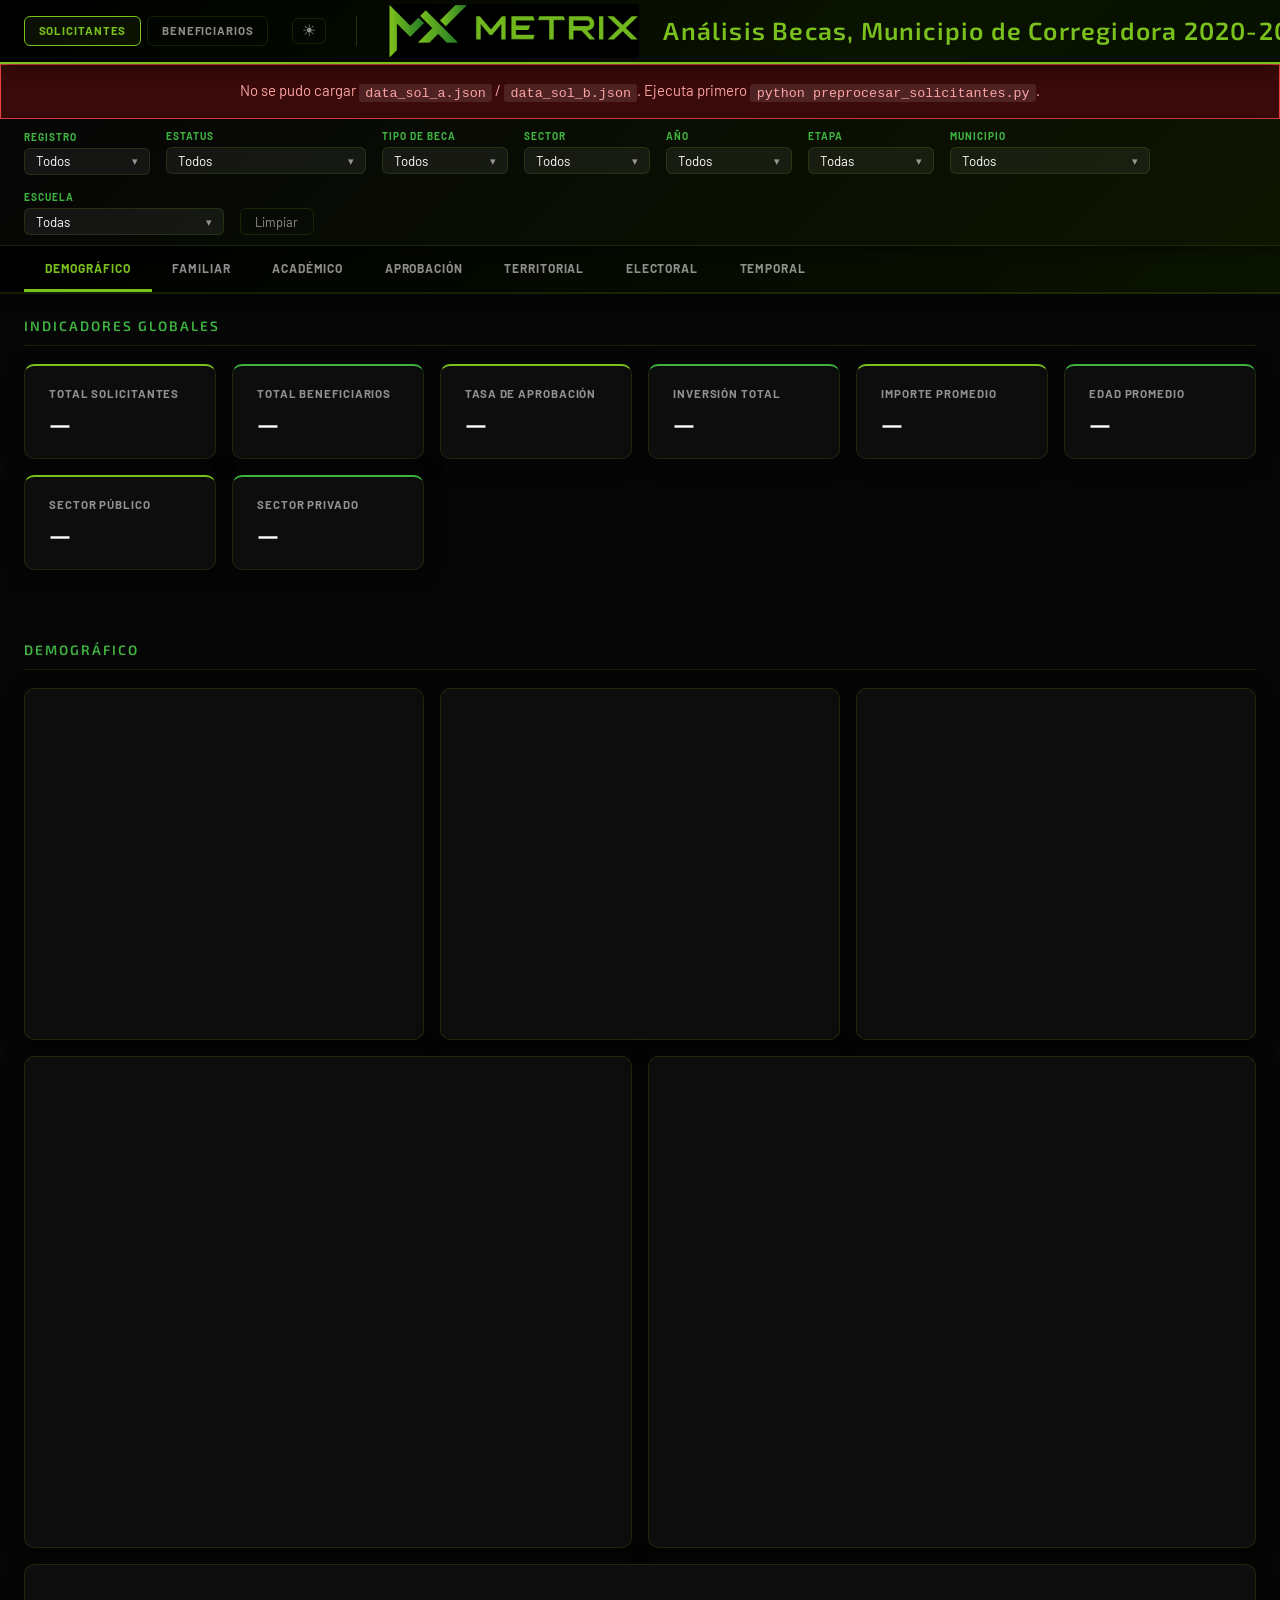
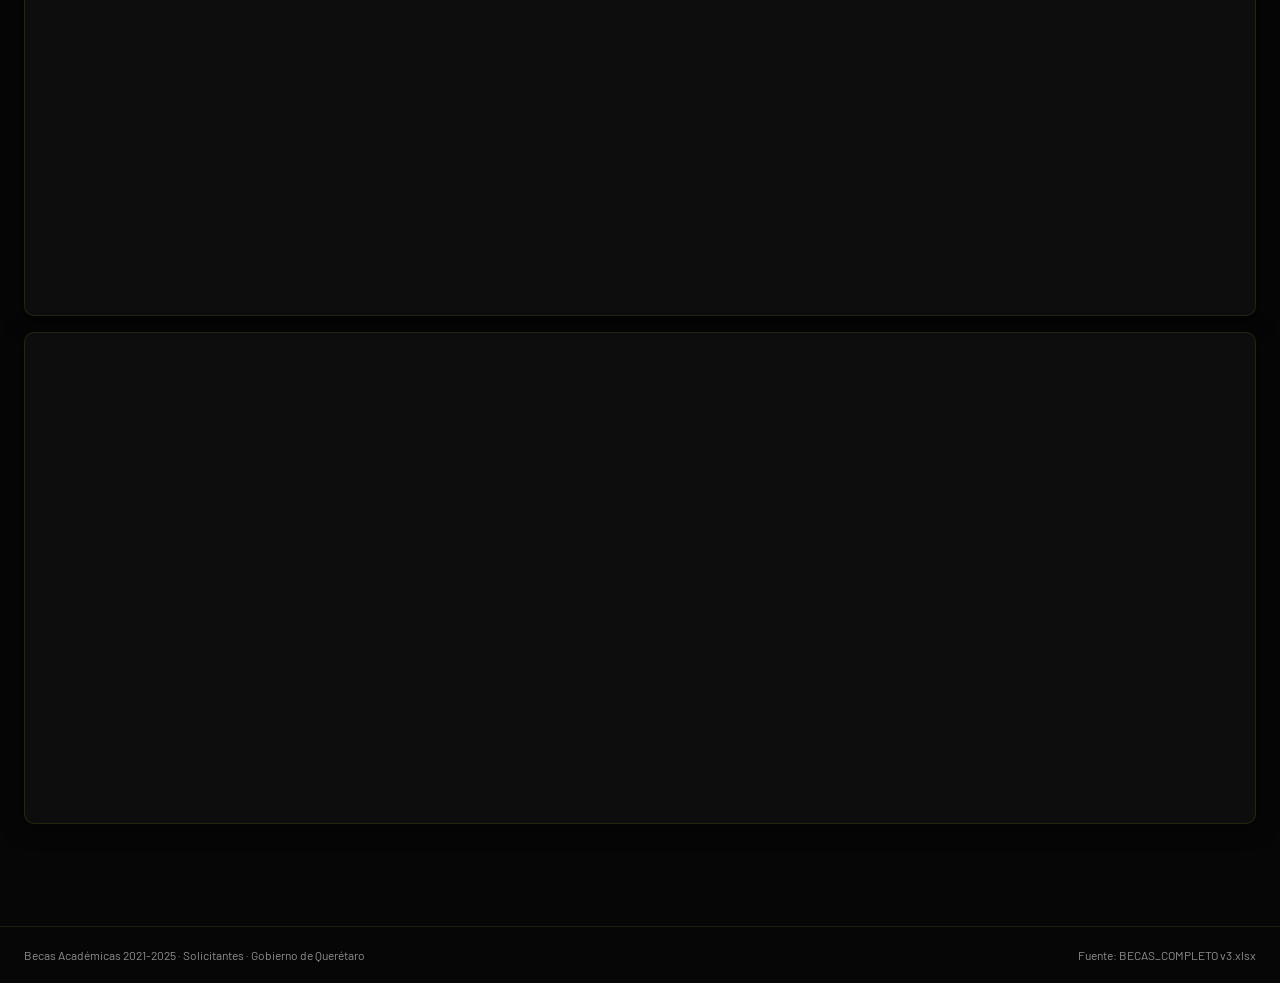
==== commit fb22336c: "Actualizacion general" ====
--- a/solicitantes.html
+++ b/solicitantes.html
@@ -20,16 +20,18 @@
 <!-- ── TOP BAR ──────────────────────────────────────────────────────────── -->
 <header class="top-bar">
     <div class="top-bar-inner">
-        <div class="brand-logo" aria-label="Metrix">
-            <img src="images/logo.png" alt="Metrix" class="brand-img">
-        </div>
-        <div class="brand-divider"></div>
-        <h1 class="dashboard-title">Becas 2021-2025</h1>
         <nav class="page-nav" aria-label="Cambiar vista">
             <a href="solicitantes.html" class="page-nav-btn active">Solicitantes</a>
             <a href="index.html" class="page-nav-btn">Beneficiarios</a>
         </nav>
         <button id="theme-toggle" class="theme-toggle-btn" onclick="toggleTheme()" title="Cambiar a modo claro">☀</button>
+        <div class="brand-divider"></div>
+        <div class="brand-logo" aria-label="Metrix">
+            <img src="images/logo.png" alt="Metrix" class="brand-img brand-img-dark">
+            <img src="images/logoBlanco.png" alt="Metrix" class="brand-img brand-img-light">
+        </div>
+        <h1 class="dashboard-title">Análisis Becas, Municipio de Corregidora 2020-2025</h1>
+        <img src="images/heraldica-para-pag-web-01_180x180px.png" alt="Escudo de Corregidora" class="brand-escudo">
     </div>
 </header>
 
@@ -49,8 +51,8 @@
             <div class="ms-wrap" id="ms-registro">
                 <button class="ms-btn" type="button"><span class="ms-text">Todos</span><span class="ms-arrow">▾</span></button>
                 <div class="ms-panel" hidden>
+                    <label class="ms-opt"><input type="checkbox" value="SOLICITANTES"> Solicitantes</label>
                     <label class="ms-opt"><input type="checkbox" value="BENEFICIARIOS"> Beneficiarios</label>
-                    <label class="ms-opt"><input type="checkbox" value="NO_BENEFICIARIOS"> No Beneficiarios</label>
                 </div>
             </div>
         </div>
@@ -94,6 +96,7 @@
             <div class="ms-wrap" id="ms-anio">
                 <button class="ms-btn" type="button"><span class="ms-text">Todos</span><span class="ms-arrow">▾</span></button>
                 <div class="ms-panel" hidden>
+                    <label class="ms-opt"><input type="checkbox" value="2020"> 2020</label>
                     <label class="ms-opt"><input type="checkbox" value="2021"> 2021</label>
                     <label class="ms-opt"><input type="checkbox" value="2022"> 2022</label>
                     <label class="ms-opt"><input type="checkbox" value="2023"> 2023</label>
@@ -110,7 +113,7 @@
                 <div class="ms-panel" hidden>
                     <label class="ms-opt" data-etapa="E1"><input type="checkbox" value="1RA ETAPA"> 1ª Etapa</label>
                     <label class="ms-opt" data-etapa="E2"><input type="checkbox" value="2DA ETAPA"> 2ª Etapa</label>
-                    <label class="ms-opt" data-etapa="EX"><input type="checkbox" value="EXTRAORDINARIA"> Extraordinaria</label>
+                    <label class="ms-opt" data-etapa="EX"><input type="checkbox" value="EXTRATEMPORANEA"> Extraordinaria</label>
                 </div>
             </div>
         </div>
@@ -190,7 +193,7 @@
 <!-- ── FOOTER ────────────────────────────────────────────────────────────── -->
 <footer class="footer">
     <span>Becas Académicas 2021-2025 · Solicitantes · Gobierno de Querétaro</span>
-    <span>Fuente: base_limpia.json · Procesado con preprocesar_solicitantes.py</span>
+    <span>Fuente: BECAS_COMPLETO v3.xlsx</span>
 </footer>
 
 <!-- ── SCRIPTS ────────────────────────────────────────────────────────────
--- a/css/styles.css
+++ b/css/styles.css
@@ -116,6 +116,17 @@
     border-bottom: 1px solid var(--border);
 }
 
+.section-subtitle {
+    font-family: var(--font-display);
+    font-size: 0.75rem;
+    font-weight: 600;
+    color: var(--accent-2);
+    letter-spacing: 1.5px;
+    text-transform: uppercase;
+    margin: 1.6rem 0 0.9rem;
+    opacity: 0.75;
+}
+
 /* ── KPI GRID ─────────────────────────────────────────────────────────────── */
 .kpi-grid {
     display: grid;
@@ -586,9 +597,22 @@
 .page-nav {
     display: flex;
     gap: 0.4rem;
+    flex-shrink: 0;
+}
+
+/* ── ESCUDO (right side of top bar) ─────────────────────────────────────── */
+.brand-escudo {
+    height: 48px;
+    width: auto;
+    object-fit: contain;
+    flex-shrink: 0;
     margin-left: auto;
-    flex-shrink: 0;
-}
+    filter: drop-shadow(0 1px 4px rgba(0,0,0,0.4));
+}
+
+/* ── THEME-AWARE LOGO ────────────────────────────────────────────────────── */
+[data-theme="dark"] .brand-img-light { display: none; }
+[data-theme="light"] .brand-img-dark { display: none; }
 
 .page-nav-btn {
     background: transparent;
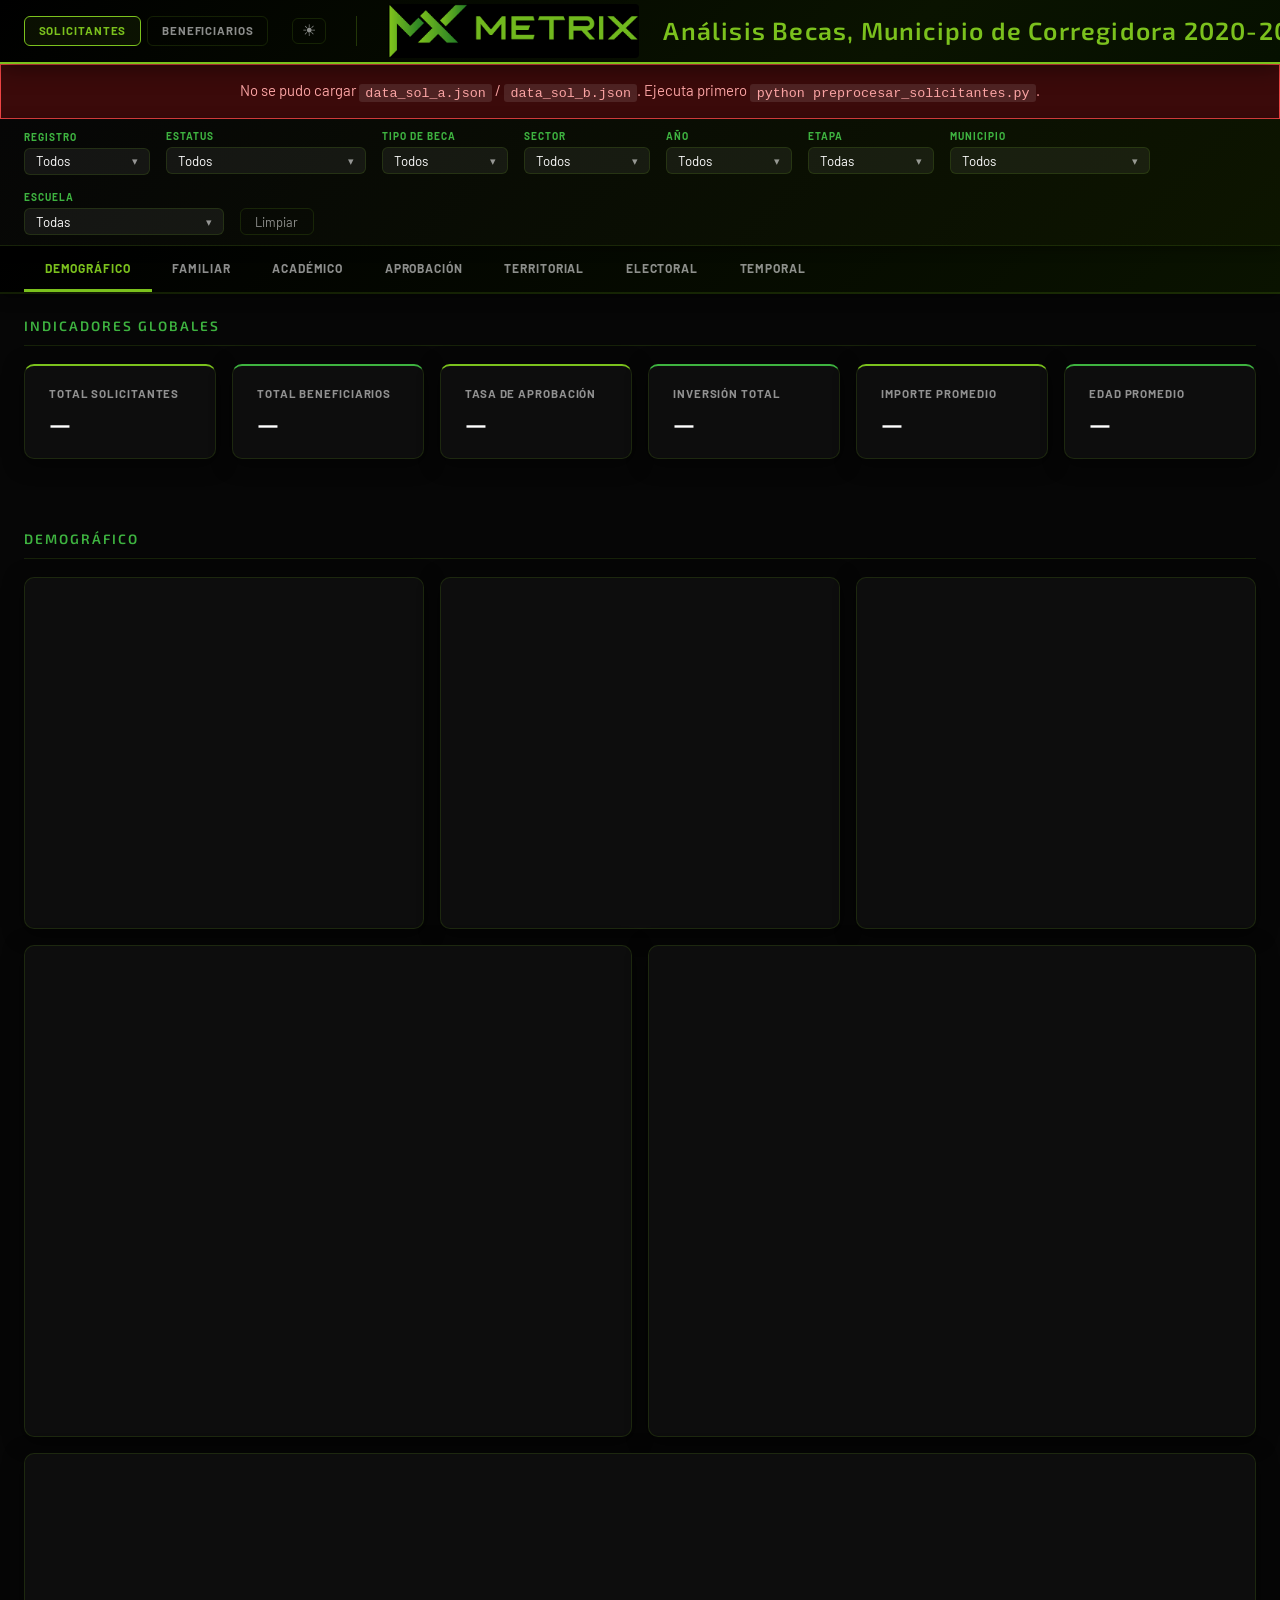
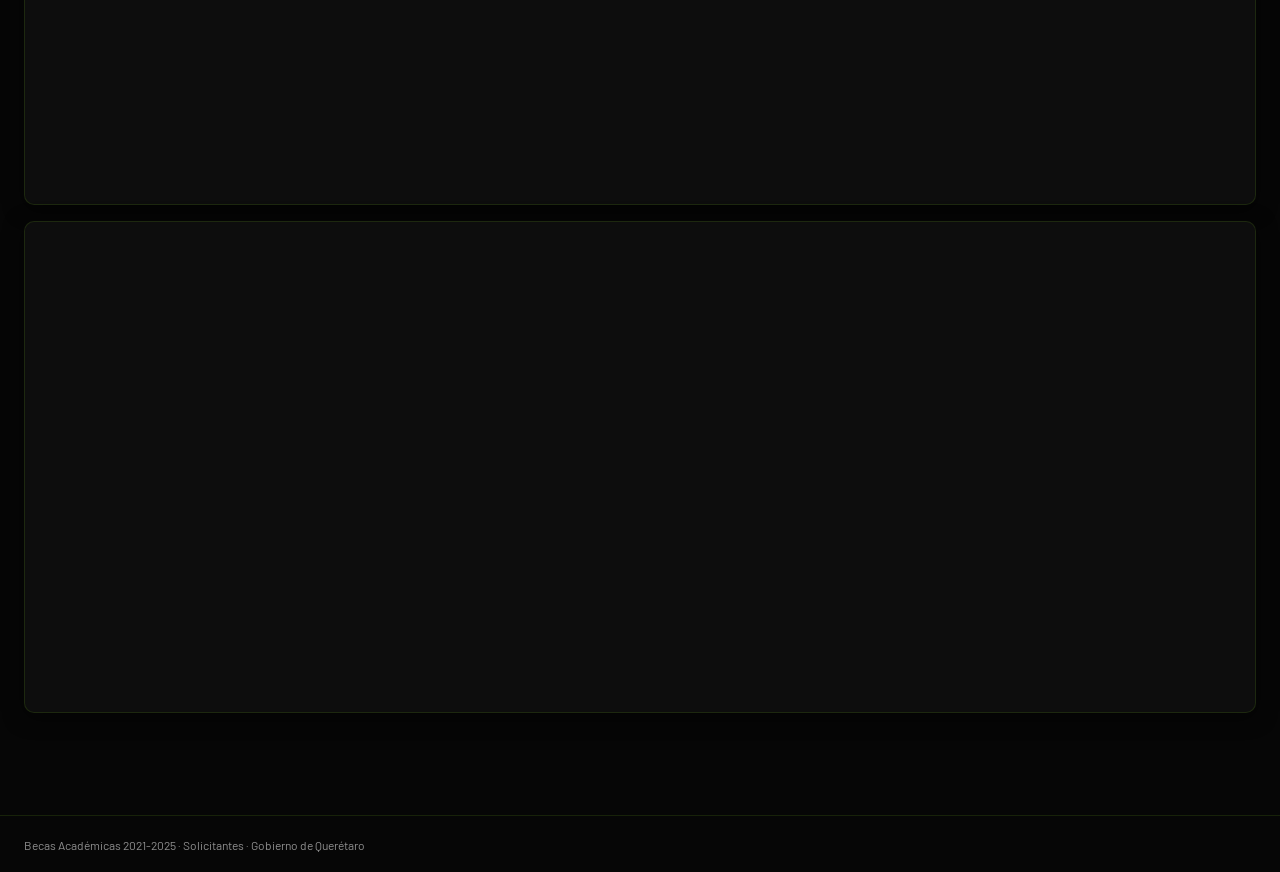
==== commit 7bfc1e9c: "Actualizacion 02/04/26" ====
--- a/solicitantes.html
+++ b/solicitantes.html
@@ -175,14 +175,6 @@
                 <span class="kpi-label">Edad Promedio</span>
                 <span class="kpi-value" id="kpi-edad-val">—</span>
             </div>
-            <div class="kpi-card">
-                <span class="kpi-label">Sector Público</span>
-                <span class="kpi-value" id="kpi-publico-val">—</span>
-            </div>
-            <div class="kpi-card">
-                <span class="kpi-label">Sector Privado</span>
-                <span class="kpi-value" id="kpi-privado-val">—</span>
-            </div>
         </div>
     </section>
 </div>
@@ -193,7 +185,6 @@
 <!-- ── FOOTER ────────────────────────────────────────────────────────────── -->
 <footer class="footer">
     <span>Becas Académicas 2021-2025 · Solicitantes · Gobierno de Querétaro</span>
-    <span>Fuente: BECAS_COMPLETO v3.xlsx</span>
 </footer>
 
 <!-- ── SCRIPTS ────────────────────────────────────────────────────────────
--- a/css/styles.css
+++ b/css/styles.css
@@ -646,6 +646,63 @@
     cursor: default;
 }
 
+/* ── HELP ICON TOOLTIP ───────────────────────────────────────────────────── */
+.help-icon {
+    position: relative;
+    display: inline-flex;
+    align-items: center;
+    justify-content: center;
+    width: 18px;
+    height: 18px;
+    border-radius: 50%;
+    border: 1px solid var(--accent-1);
+    color: var(--accent-1);
+    font-size: 0.65rem;
+    font-weight: 700;
+    cursor: pointer;
+    flex-shrink: 0;
+    user-select: none;
+    align-self: center;
+}
+
+.help-tooltip {
+    display: none;
+    position: absolute;
+    top: calc(100% + 10px);
+    left: 50%;
+    transform: translateX(-50%);
+    width: 260px;
+    background: #1a1a1a;
+    border: 1px solid var(--accent-1);
+    border-radius: var(--radius);
+    padding: 0.7rem 0.9rem;
+    font-size: 0.78rem;
+    font-weight: 400;
+    color: #ffffff;
+    line-height: 1.5;
+    z-index: 200;
+    box-shadow: var(--shadow);
+    pointer-events: none;
+    white-space: normal;
+    text-transform: none;
+    letter-spacing: 0;
+}
+
+.help-tooltip::before {
+    content: '';
+    position: absolute;
+    bottom: 100%;
+    left: 50%;
+    transform: translateX(-50%);
+    border: 6px solid transparent;
+    border-bottom-color: var(--accent-1);
+}
+
+.help-icon:hover .help-tooltip,
+.help-icon:focus .help-tooltip {
+    display: block;
+}
+
 /* ── FOOTER ──────────────────────────────────────────────────────────────── */
 .footer {
     max-width: 1620px;
@@ -838,28 +895,30 @@
     letter-spacing: 0.4px;
     white-space: nowrap;
 }
-.top-btn {
-    background: transparent;
+.top-select {
+    background: var(--bg-card, #0d0d0d);
     border: 1px solid var(--border);
     border-radius: 4px;
     color: var(--text-muted);
     font-family: var(--font-main);
     font-size: 0.7rem;
     font-weight: 600;
-    padding: 2px 9px;
-    cursor: pointer;
-    transition: background 0.15s, border-color 0.15s, color 0.15s;
+    padding: 2px 8px;
+    cursor: pointer;
+    transition: border-color 0.15s, color 0.15s;
     letter-spacing: 0.4px;
 }
-.top-btn:hover {
+.top-select option {
+    background: var(--bg-card, #0d0d0d);
+    color: #FFFFFF;
+}
+.top-select:hover {
     border-color: var(--border-hover);
     color: var(--text-primary);
 }
-.top-btn.active {
-    background: var(--accent-1);
+.top-select:focus {
+    outline: none;
     border-color: var(--accent-1);
-    color: #000;
-    font-weight: 700;
 }
 
 /* ── RESPONSIVE ──────────────────────────────────────────────────────────── */
@@ -998,8 +1057,15 @@
 
 /* Top N selector */
 [data-theme="light"] .top-selector-label { color: var(--text-muted); }
-[data-theme="light"] .top-btn { color: var(--text-muted); }
-[data-theme="light"] .top-btn:hover { color: var(--text-primary); }
+[data-theme="light"] .top-select {
+    background: #ffffff;
+    color: #333333;
+}
+[data-theme="light"] .top-select option {
+    background: #ffffff;
+    color: #333333;
+}
+[data-theme="light"] .top-select:hover { color: var(--text-primary); }
 
 /* Placeholder cards */
 [data-theme="light"] .placeholder-card {
